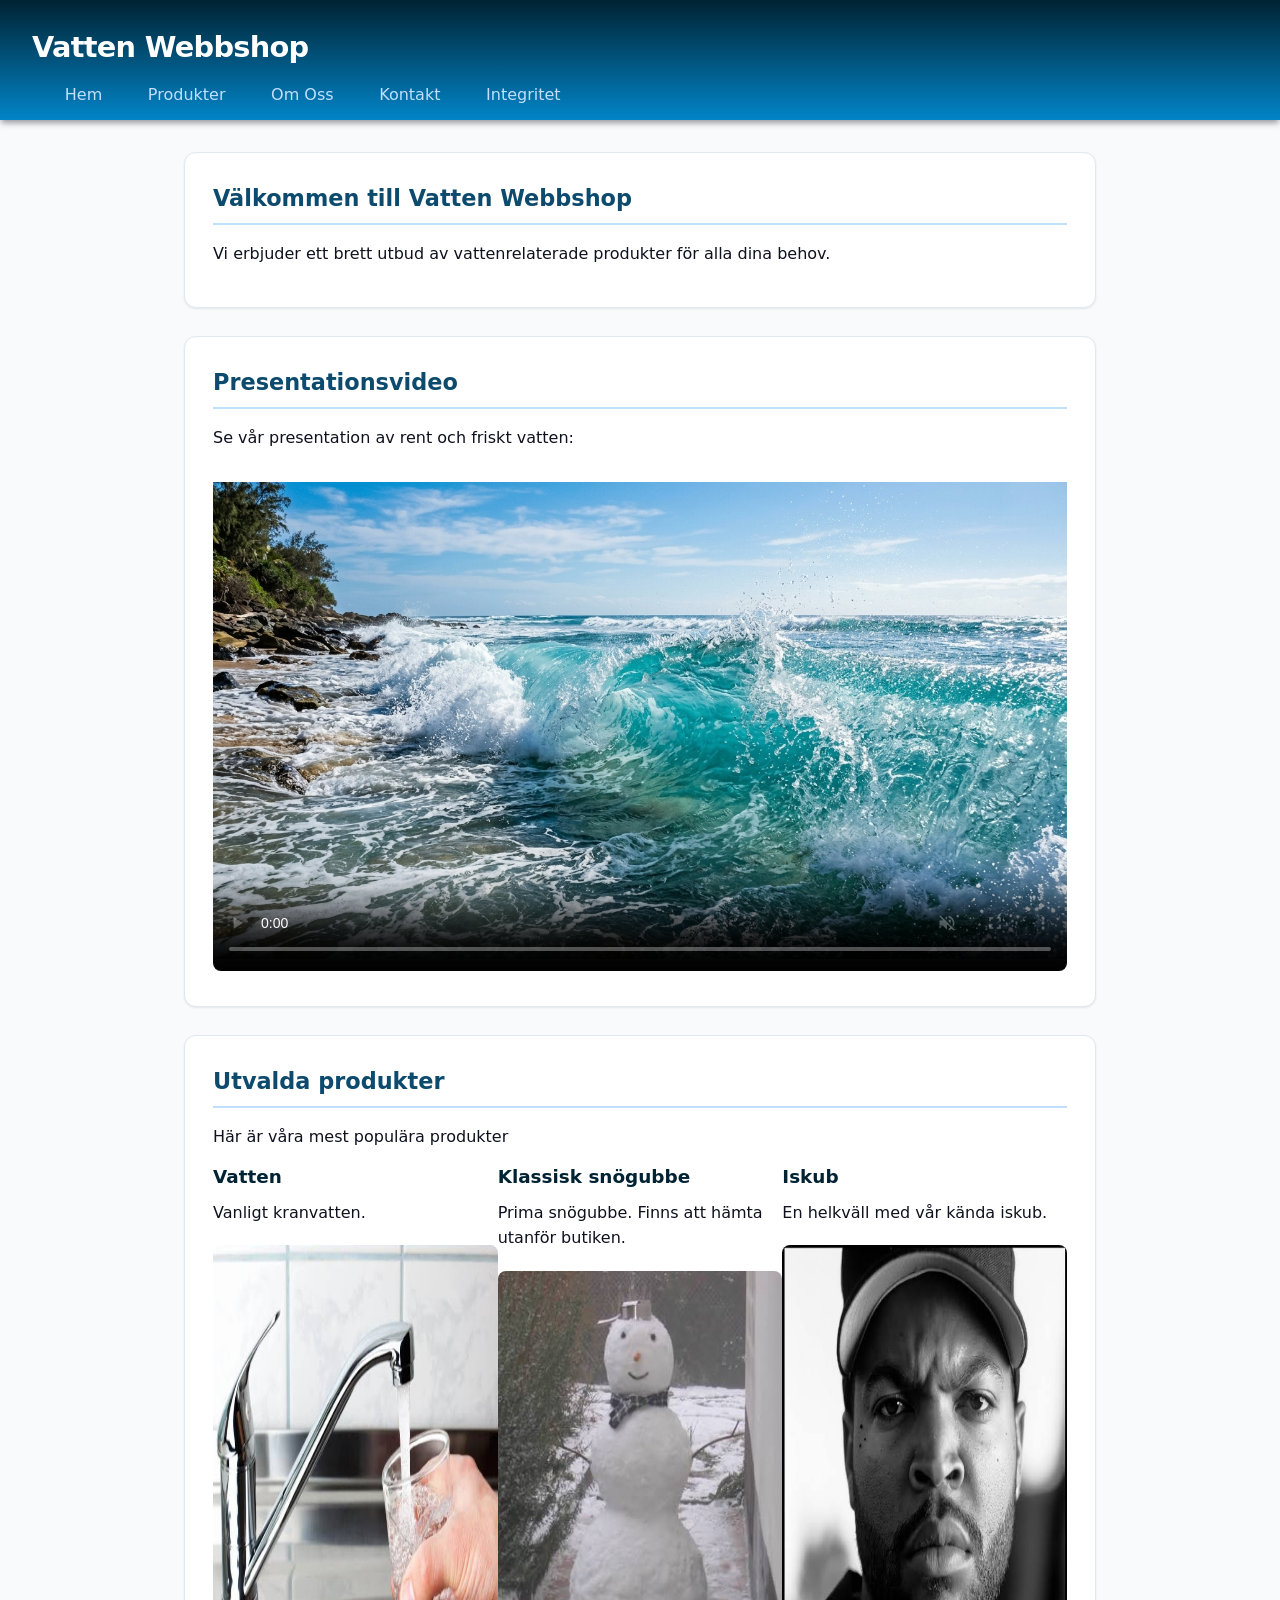
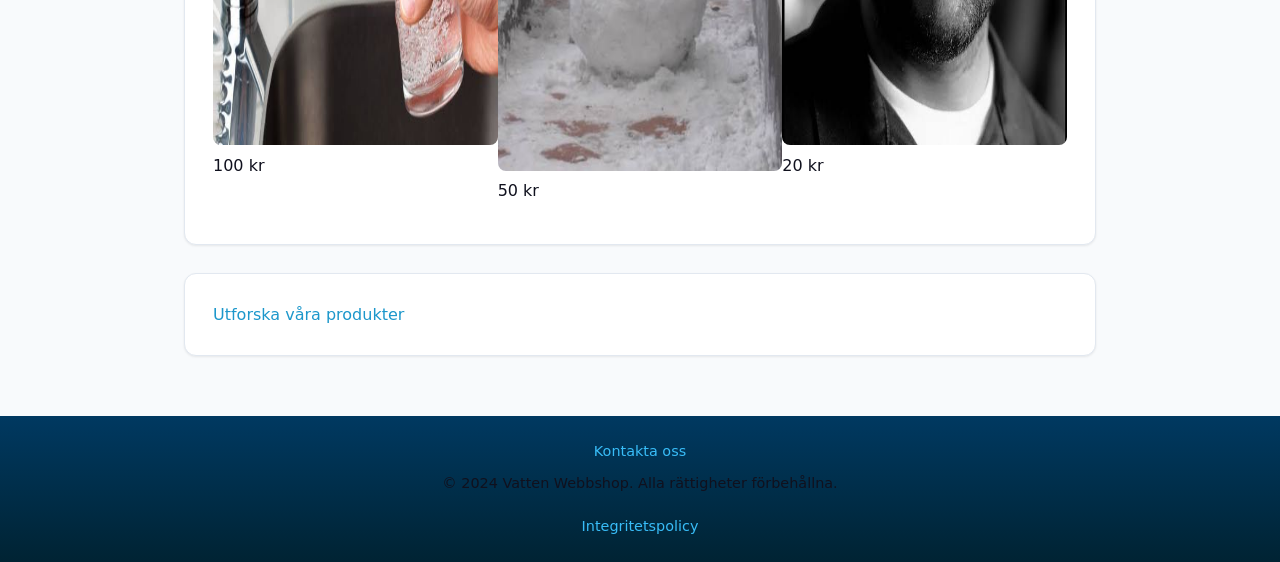
==== index.html @ d75fa272 "fix github pages and start of feat products" ====
<!DOCTYPE html>
<html lang="sv">
<head>
    <meta charset="UTF-8">
    <meta name="viewport" content="width=device-width, initial-scale=1.0">
    <title>Hem - Vatten Webbshop</title>
    <link rel="stylesheet" href="css/style.css">
    <script src="js/header.js"></script>
</head>
<body>
    <header>
        <h1>Vatten Webbshop</h1>
        <nav>
            <ul>
                <li><a href="index.html">Hem</a></li>
                <li><a href="html/products.html">Produkter</a></li>
                <li><a href="html/about.html">Om Oss</a></li>
                <li><a href="html/contact.html">Kontakt</a></li>
                <li><a href="html/privacy.html">Integritet</a></li>
            </ul>
        </nav>
    </header>

    <main>
        <section>
            <h2>Välkommen till Vatten Webbshop</h2>
            <p>Vi erbjuder ett brett utbud av vattenrelaterade produkter för alla dina behov.</p>
        </section>

        <section>
            <h2>Presentationsvideo</h2>
            <p>Se vår presentation av rent och friskt vatten:</p>
            <video controls autoplay loop muted poster="pictures/water_banner.jpg">
                <source src="pictures/water-video.mp4" type="video/mp4">
                Din webbläsare stöder inte video-taggen.
            </video>
        </section>

        <section>
            <h2>Utvalda produkter</h2>
            <p>Här är våra mest populära produkter</p>
            <div class="featured-products">
                <article class="featured-product">
                    <h3>Vatten</h3>
                    <p>Vanligt kranvatten.</p>
                    <img src="pictures/tapwater.jpg" alt="Ett glas vatten">
                    <p class="price">100 kr</p>
                    <span class="badge">SALE</span>
                </article>
                <article class="featured-product">
                    <h3>Klassisk snögubbe</h3>
                    <p>Prima snögubbe. Finns att hämta utanför butiken.</p>
                    <img src="pictures/snowgubb.jpg" alt="En snögubbe">
                    <p class="price">50 kr</p>
                </article>
                <article class="featured-product">
                    <h3>Iskub</h3>
                    <p>En helkväll med vår kända iskub.</p>
                    <img src="pictures/icecube.jpg" alt="Icecube rappare">
                    <p class="price">20 kr</p>
                </article>
            </div>
        </section>

        <section>
            <a href="html/products.html">Utforska våra produkter</a>
        </section>
    </main>

    <footer>
        <a href="html/contact.html">Kontakta oss</a>
        <p>© 2024 Vatten Webbshop. Alla rättigheter förbehållna.</p>
        <a href="html/privacy.html">Integritetspolicy</a>
    </footer>
</body>
</html>
---- css/style.css ----
/* ==========================================================================
   1. CSS-variabler & Design-tokens
   ========================================================================== */
:root {
    --primary: #0284c7;
    --secondary: #003961;
    --secondary-lighter: #04477a;
    --primary-dark: #002333;
    --primary-light: #c1dfff;
    --text-main: #10111e;
    --text-muted: rgb(133 154 182 / 0.7);
    --text-dark: #0f172a;
    --bg-page: #f8fafc;
    --bg-card: #ffffff;
    --border-color: #e2e8f0;
    --border-input: #cbd5e1;
    --gold: #facc15;
    --gold-dark: #b45309;
    --badge-color: #dc3535;
    --badge-color-secondary: #ffa5a5;
    --radius-sm: 6px;
    --radius-md: 8px;
    --radius-lg: 12px;
    --shadow-sm: 0 1px 3px rgba(0, 0, 0, 0.05), 0 1px 2px rgba(0, 0, 0, 0.03);
    --shadow-md: 0 4px 6px -1px rgba(38, 37, 50, 0.455);
    --shadow-hover: 0 4px 12px rgba(0, 0, 0, 0.05);
}

/* ==========================================================================
   2. Reset & Grundinställningar
   ========================================================================== */
* {
    box-sizing: border-box;
    margin: 0;
    padding: 0;
}

body {
    font-family: "Segoe UI",
    system-ui,
    -apple-system,
    BlinkMacSystemFont,
    Roboto,
    sans-serif;
    background-color: var(--bg-page);
    color: var(--text-main);
    line-height: 1.6;
    display: flex;
    flex-direction: column;
    min-height: 100vh;
}

/* ==========================================================================
   3. Header & Navigation
   ========================================================================== */
header {
    background: linear-gradient(to top, var(--primary) 0%, var(--primary-dark) 100%);
    color: #ffffff;
    padding: 1.5rem 2rem;
    box-shadow: var(--shadow-md);
    height: 120px;
    position: sticky;
    top: 0;
    z-index: 1000;
    transition: transform 0.35s ease-in-out;
}

header.header-hidden {
    transform: translateY(-100%);
}

header h1 {
    font-size: 1.8rem;
    font-weight: 700;
    margin-bottom: 0.75rem;
    letter-spacing: -0.025em;
}

nav ul {
    list-style: none;
    display: flex;
    gap: 1.25rem;
    flex-wrap: wrap;
}

nav a {
    color: var(--primary-light);
    text-decoration: none;
    font-weight: 500;
    padding: 0.4rem 0.8rem;
    border-radius: var(--radius-sm);
    transition: background-color 0.2s ease,
    color 0.2s ease;
}

nav a:hover {
    background-color: rgba(255, 255, 255, 0.2);
    color: #ffffff;
}

/* ==========================================================================
   4. Huvudinnehåll & Typografi
   ========================================================================== */
main {
    max-width: 960px;
    width: 100%;
    margin: 2rem auto;
    padding: 0 1.5rem;
    flex: 1;
}

section {
    background: var(--bg-card);
    padding: 1.75rem;
    border-radius: var(--radius-lg);
    box-shadow: var(--shadow-sm);
    margin-bottom: 1.75rem;
    border: 1px solid var(--border-color);
}

h2 {
    color: #0c4a6e;
    font-size: 1.4rem;
    margin-bottom: 1rem;
    border-bottom: 2px solid var(--primary-light);
    padding-bottom: 0.4rem;
}

h3 {
    color: var(--primary-dark);
    font-size: 1.15rem;
    margin-bottom: 0.5rem;
}

p {
    margin-bottom: 0.75rem;
    color: var(--text-main);
}

ul {
    margin-left: 1.25rem;
    margin-bottom: 1rem;
}

li {
    margin-bottom: 0.4rem;
}

img,
video {
    max-width: 100%;
    height: 500px;
    border-radius: var(--radius-md);
    margin-top: 0.5rem;
}

/* Länkar i brödtext/main */
main a {
    color: #1c97cb;
    text-decoration: none;
    transition: color 0.2s ease;
}

main a:hover,
main a:focus {
    color: #c76e02;
    text-decoration: underline;
}

/* ==========================================================================
   5. Produktkort (Products)
   ========================================================================== */
#product-slogan {
    display: flex;
    justify-content: center;
}

.badge {
    position: absolute;
    top: 1rem;
    right: 1rem;
    background: linear-gradient(var(--secondary-lighter) 5%, var(--primary), var(--primary-light) 97%);
    color: var(--primary-dark);
    border: 1px wavy var(--border-color);
    padding: 5px;
    font-weight: bold;
    letter-spacing: 0.05em;
    width: 45px;
    height: 45px;
    display: flex;
    border-radius: 100% 0% 100% 100% / 100% 100%;
    justify-content: center;
    transform: rotate(-10deg);
    box-shadow: 0 4px 8px rgba(0, 0, 0, 0.15);
    z-index: 10;
}

.product-grid {
    display: flex;
    justify-content: center;
    flex-wrap: wrap;
    grid-template-columns: 1fr;
    gap: 1.5rem;
}

.product-grid article {
    background: var(--bg-page);
    display: flex;
    flex-direction: column;
    flex: 0 0 calc((100% - 10rem) / 2);
    height: 100%;
    width: 450px;
    max-width: 100%;
    border: 1px solid var(--border-color);
    border-radius: 10px;
    padding: 0.5rem;
    margin-bottom: 0.5rem;
    transition: transform 0.2s ease,
    box-shadow 0.2s ease;
    position: relative;
}

.product-grid article:hover {
    transform: translateY(-2px);
    box-shadow: var(--shadow-hover);
}

.product-grid article img {
    width: 100%;
    height: 150px;
    margin-top: auto;
    border-radius: var(--radius-md);
    object-fit: cover;

}

.product-grid article p {
    margin-bottom: 0.9rem;
    font-weight: 500;
    font-size: 0.6rem;
    color: var(--text-dark);
}

.product-grid article h3 {
    font-size: 1.2rem;
    margin-bottom: 0.15rem;
    color: var(--primary-dark);
}

.product-grid article .price {
    display: inline-flex;
    justify-content: center;
    align-items: center;
    text-align: center;
    position: relative;
    overflow: hidden;
    background: linear-gradient(170deg, var(--gold) 20%, var(--gold-dark) 100%);
    color: var(--primary-dark);
    font-size: 0.65rem;
    font-weight: 700;
    border: 1px solid var(--primary);
    border-radius: var(--radius-sm);
    width: fit-content;
    padding: 0.7rem 0.75rem;
    margin: 0.5rem auto 0 auto;
    height: 30px;
}

/* Det osynliga ljusbandet */
.product-grid article .price::after {
    content: "";
    position: absolute;
    top: 0;
    left: -100%;
    width: 60%;
    height: 100%;
    background: linear-gradient(
            120deg,
            transparent 0%,
            rgba(255, 255, 255, 0.75) 50%,
            transparent 100%
    );
    transform: skewX(-20deg);
    pointer-events: none;
    transition: left 0s;
}

/* Ljuset sveper över prislappen vid hover */
.product-grid article .price:hover::after,
.product-grid article:hover .price::after {
    left: 150%;
    transition: left 0.6s ease-in-out;
}

.featured-products {
    display: flex;
    flex-wrap: wrap;
}

.featured-product {
    width: 33.333%;
}


/* ==========================================================================
   6. Formulär (Contact)
   ========================================================================== */
form {
    display: flex;
    flex-direction: column;
    gap: 1.25rem;
    max-width: 550px;
}

form div {
    display: flex;
    flex-direction: column;
    gap: 0.4rem;
}

label {
    font-weight: 600;
    font-size: 0.95rem;
    color: var(--text-dark);
}

select,
textarea,
input[type="text"],
input[type="email"] {
    width: 100%;
    padding: 0.75rem 0.9rem;
    font-size: 0.95rem;
    font-family: inherit;
    color: var(--text-dark);
    background-color: var(--bg-page);
    border: 1px solid var(--border-input);
    border-radius: var(--radius-md);
    transition: border-color 0.2s ease,
    box-shadow 0.2s ease;
}

select:focus,
textarea:focus,
input[type="text"]:focus,
input[type="email"]:focus {
    outline: none;
    border-color: var(--primary);
    box-shadow: 0 0 0 3px rgba(2, 132, 199, 0.15);
    background-color: #ffffff;
}

textarea {
    resize: vertical;
    min-height: 120px;
}

button[type="submit"],
input[type="submit"] {
    align-self: flex-start;
    background-color: var(--primary);
    color: #ffffff;
    font-size: 1rem;
    font-weight: 600;
    padding: 0.75rem 1.75rem;
    border: none;
    border-radius: var(--radius-md);
    cursor: pointer;
    transition: background-color 0.2s ease,
    transform 0.1s ease;
}

button[type="submit"]:hover,
input[type="submit"]:hover {
    background-color: var(--primary-dark);
}

button[type="submit"]:active,
input[type="submit"]:active {
    transform: scale(0.98);
}

/* ==========================================================================
   7. Footer
   ========================================================================== */
footer {
    background: linear-gradient(to bottom, var(--secondary) 0%, var(--primary-dark) 100%);
    color: #94a3b8;
    text-align: center;
    padding: 1.5rem;
    margin-top: auto;
    font-size: 0.9rem;
    display: flex;
    flex-direction: column;
    align-items: center;
    gap: 0.5rem;
}

footer a {
    color: #38bdf8;
    text-decoration: none;
}

footer a:hover {
    text-decoration: underline;
}
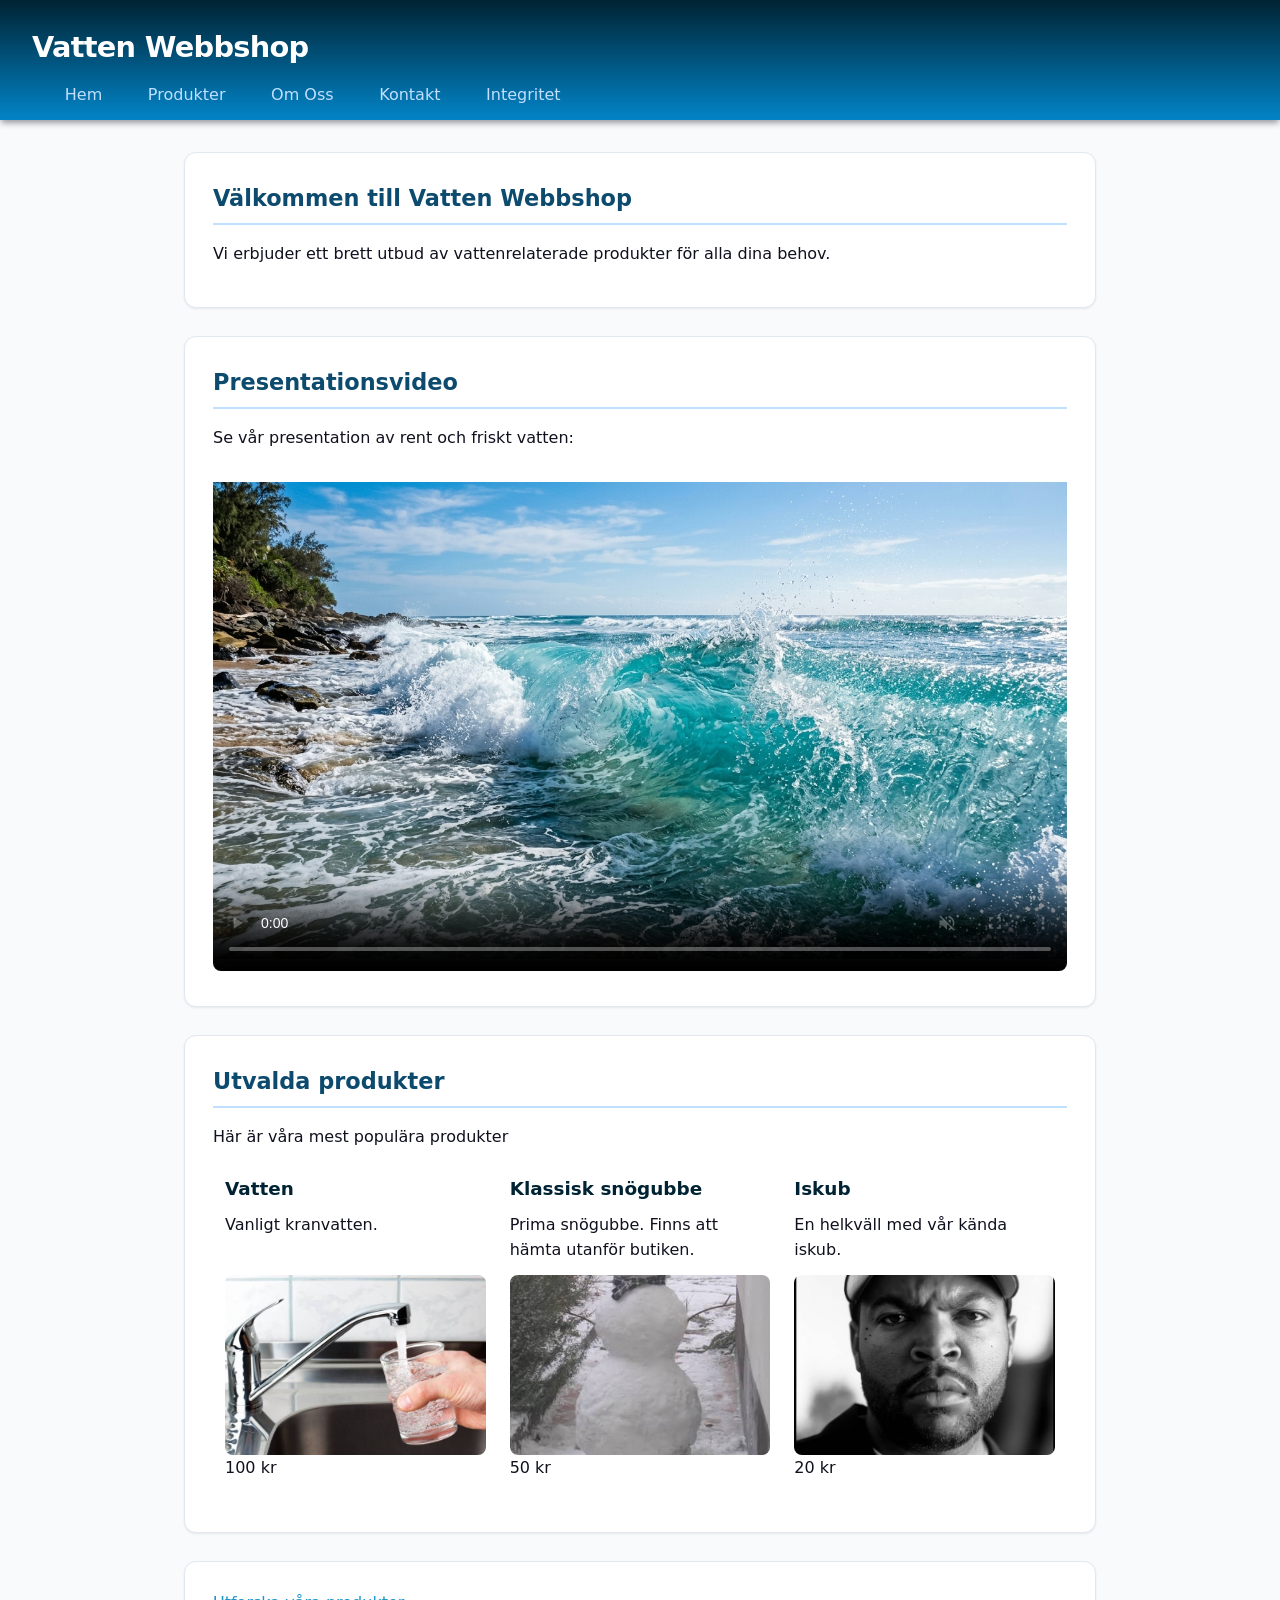
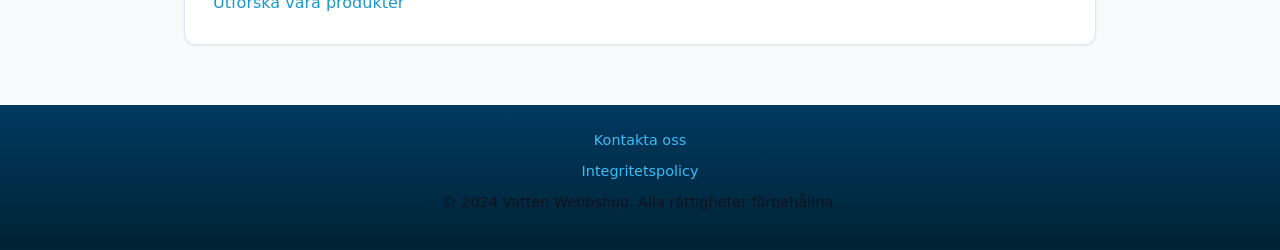
==== commit a011eec1: "featured products" ====
--- a/index.html
+++ b/index.html
@@ -69,8 +69,8 @@
 
     <footer>
         <a href="html/contact.html">Kontakta oss</a>
+        <a href="html/privacy.html">Integritetspolicy</a>
         <p>© 2024 Vatten Webbshop. Alla rättigheter förbehållna.</p>
-        <a href="html/privacy.html">Integritetspolicy</a>
     </footer>
 </body>
 </html>
--- a/css/style.css
+++ b/css/style.css
@@ -146,7 +146,13 @@
     margin-bottom: 0.4rem;
 }
 
-img,
+img {
+    max-width: 100%;
+    height: auto;
+    border-radius: var(--radius-md);
+    margin-top: 0.5rem;
+}
+
 video {
     max-width: 100%;
     height: 500px;
@@ -168,7 +174,7 @@
 }
 
 /* ==========================================================================
-   5. Produktkort (Products)
+   5. Produktkort (Produktsidan)
    ========================================================================== */
 #product-slogan {
     display: flex;
@@ -180,8 +186,7 @@
     top: 1rem;
     right: 1rem;
     background: linear-gradient(var(--secondary-lighter) 5%, var(--primary), var(--primary-light) 97%);
-    color: var(--primary-dark);
-    border: 1px wavy var(--border-color);
+    color: var(--border-color);
     padding: 5px;
     font-weight: bold;
     letter-spacing: 0.05em;
@@ -199,7 +204,6 @@
     display: flex;
     justify-content: center;
     flex-wrap: wrap;
-    grid-template-columns: 1fr;
     gap: 1.5rem;
 }
 
@@ -231,7 +235,6 @@
     margin-top: auto;
     border-radius: var(--radius-md);
     object-fit: cover;
-
 }
 
 .product-grid article p {
@@ -292,6 +295,9 @@
     transition: left 0.6s ease-in-out;
 }
 
+/* ==========================================================================
+   6. Utvalda produkter (Startsida)
+   ========================================================================== */
 .featured-products {
     display: flex;
     flex-wrap: wrap;
@@ -299,11 +305,22 @@
 
 .featured-product {
     width: 33.333%;
-}
-
-
-/* ==========================================================================
-   6. Formulär (Contact)
+    padding: 0.75rem;
+    box-sizing: border-box;
+    display: flex;
+    flex-direction: column;
+}
+
+.featured-product img {
+    width: 100%;
+    height: 180px;
+    object-fit: cover;
+    border-radius: var(--radius-md);
+    margin-top: auto;
+}
+
+/* ==========================================================================
+   7. Formulär (Contact)
    ========================================================================== */
 form {
     display: flex;
@@ -381,11 +398,11 @@
 }
 
 /* ==========================================================================
-   7. Footer
+   8. Footer
    ========================================================================== */
 footer {
     background: linear-gradient(to bottom, var(--secondary) 0%, var(--primary-dark) 100%);
-    color: #94a3b8;
+    color: var(--text-muted);
     text-align: center;
     padding: 1.5rem;
     margin-top: auto;
@@ -404,3 +421,20 @@
 footer a:hover {
     text-decoration: underline;
 }
+
+/* ==========================================================================
+   9. Responsivitet (Media Queries)
+   ========================================================================== */
+/* Surfplatta (max 900px) -> 2 produkter per rad (50%) */
+@media (max-width: 900px) {
+    .featured-product {
+        width: 50%;
+    }
+}
+
+/* Mobil (max 600px) -> 1 produkt per rad (100%) */
+@media (max-width: 600px) {
+    .featured-product {
+        width: 100%;
+    }
+}
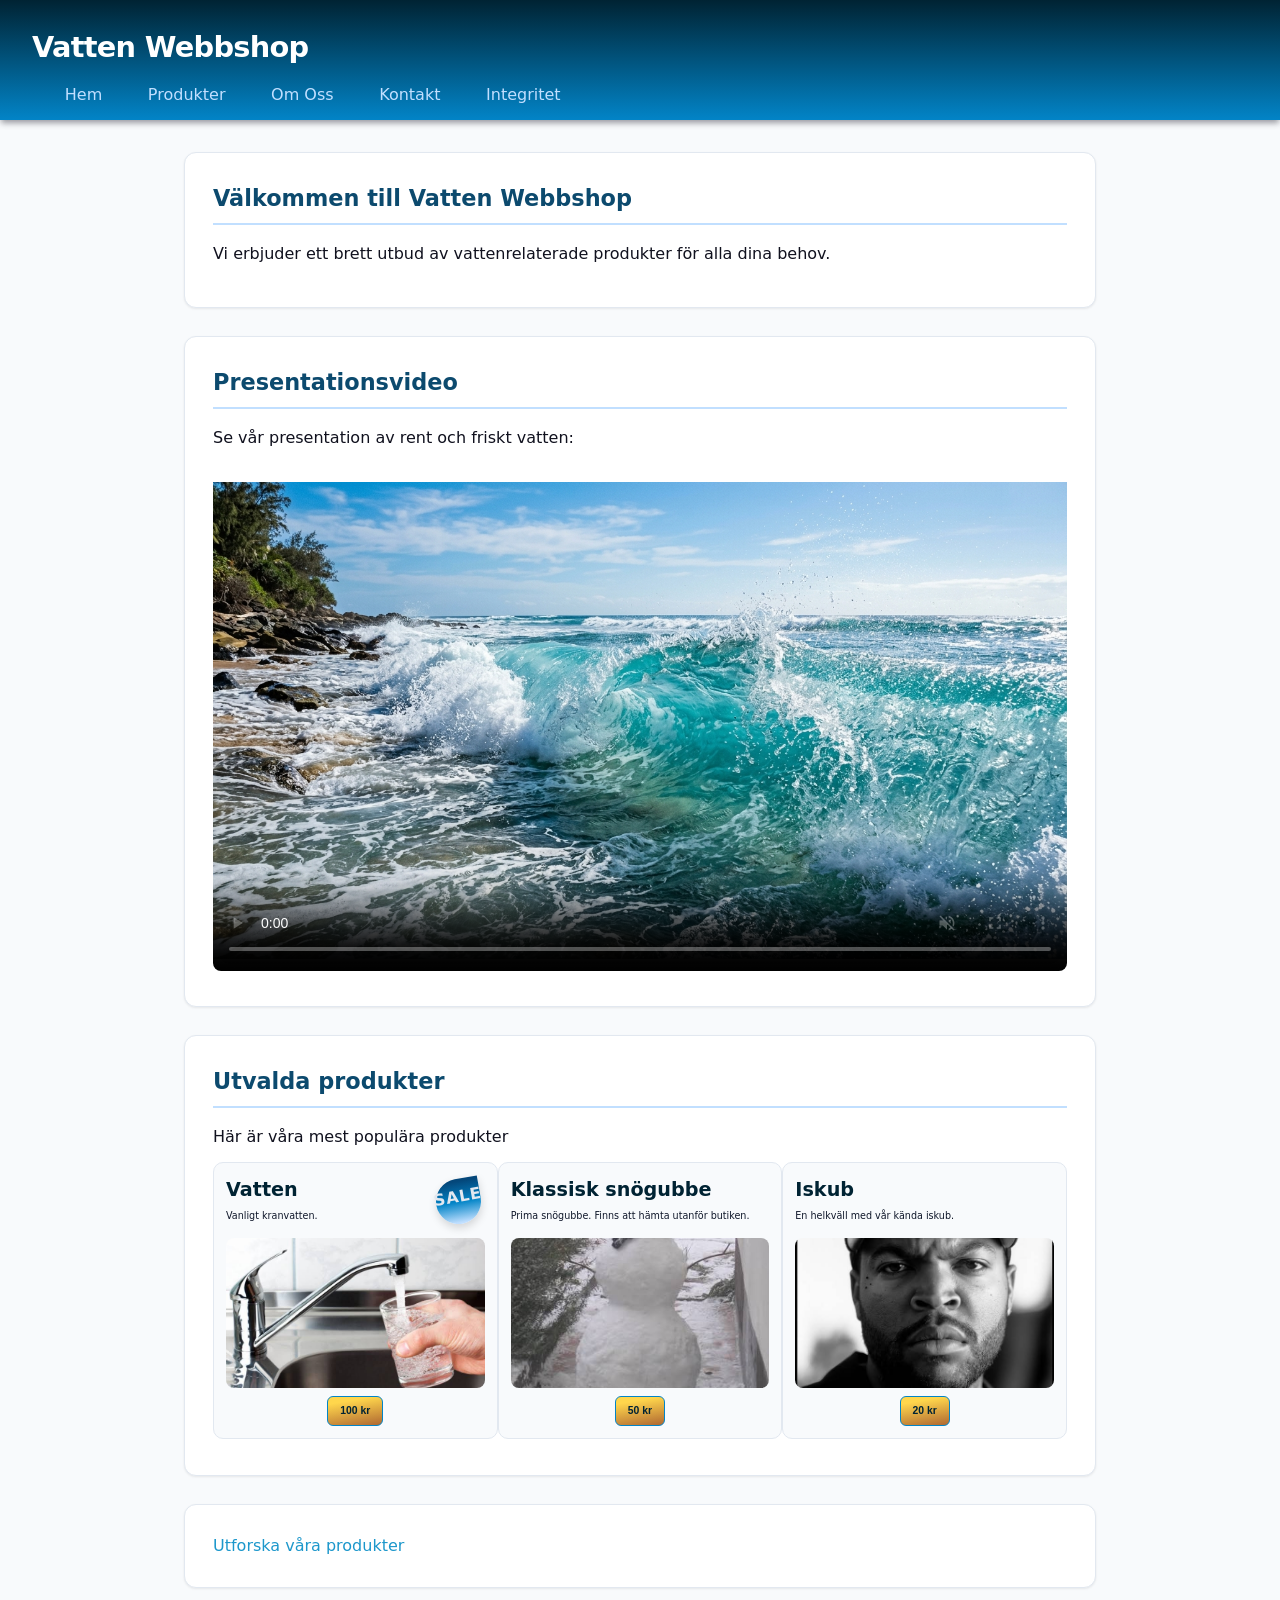
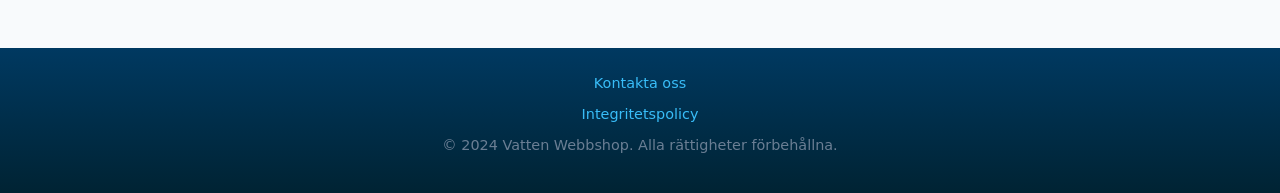
==== commit ffa7cafd: "Refactored buttons and toast" ====
--- a/index.html
+++ b/index.html
@@ -5,7 +5,7 @@
     <meta name="viewport" content="width=device-width, initial-scale=1.0">
     <title>Hem - Vatten Webbshop</title>
     <link rel="stylesheet" href="css/style.css">
-    <script src="js/header.js"></script>
+    <script src="js/app.js" defer></script>
 </head>
 <body>
     <header>
@@ -44,20 +44,20 @@
                     <h3>Vatten</h3>
                     <p>Vanligt kranvatten.</p>
                     <img src="pictures/tapwater.jpg" alt="Ett glas vatten">
-                    <p class="price">100 kr</p>
+                    <button class="price">100 kr</button>
                     <span class="badge">SALE</span>
                 </article>
                 <article class="featured-product">
                     <h3>Klassisk snögubbe</h3>
                     <p>Prima snögubbe. Finns att hämta utanför butiken.</p>
                     <img src="pictures/snowgubb.jpg" alt="En snögubbe">
-                    <p class="price">50 kr</p>
+                    <button class="price">50 kr</button>
                 </article>
                 <article class="featured-product">
                     <h3>Iskub</h3>
                     <p>En helkväll med vår kända iskub.</p>
                     <img src="pictures/icecube.jpg" alt="Icecube rappare">
-                    <p class="price">20 kr</p>
+                    <button class="price">20 kr</button>
                 </article>
             </div>
         </section>
--- a/css/style.css
+++ b/css/style.css
@@ -8,16 +8,14 @@
     --primary-dark: #002333;
     --primary-light: #c1dfff;
     --text-main: #10111e;
-    --text-muted: rgb(133 154 182 / 0.7);
+    --text-muted: rgb(151 162 182 / 0.7);
     --text-dark: #0f172a;
     --bg-page: #f8fafc;
     --bg-card: #ffffff;
     --border-color: #e2e8f0;
     --border-input: #cbd5e1;
-    --gold: #facc15;
-    --gold-dark: #b45309;
-    --badge-color: #dc3535;
-    --badge-color-secondary: #ffa5a5;
+    --gold: #ffd64c;
+    --gold-dark: #af6832;
     --radius-sm: 6px;
     --radius-md: 8px;
     --radius-lg: 12px;
@@ -174,7 +172,7 @@
 }
 
 /* ==========================================================================
-   5. Produktkort (Produktsidan)
+   5. Produktkort (Gemensam styling)
    ========================================================================== */
 #product-slogan {
     display: flex;
@@ -200,36 +198,30 @@
     z-index: 10;
 }
 
-.product-grid {
-    display: flex;
-    justify-content: center;
-    flex-wrap: wrap;
-    gap: 1.5rem;
-}
-
-.product-grid article {
+/* Gemensam kortstil för både produktsidan och startsidans utvalda produkter */
+.product-grid article,
+.featured-product {
     background: var(--bg-page);
     display: flex;
     flex-direction: column;
-    flex: 0 0 calc((100% - 10rem) / 2);
-    height: 100%;
-    width: 450px;
-    max-width: 100%;
     border: 1px solid var(--border-color);
     border-radius: 10px;
-    padding: 0.5rem;
+    padding: 0.75rem;
     margin-bottom: 0.5rem;
     transition: transform 0.2s ease,
     box-shadow 0.2s ease;
     position: relative;
-}
-
-.product-grid article:hover {
+    box-sizing: border-box;
+}
+
+.product-grid article:hover,
+.featured-product:hover {
     transform: translateY(-2px);
     box-shadow: var(--shadow-hover);
 }
 
-.product-grid article img {
+.product-grid article img,
+.featured-product img {
     width: 100%;
     height: 150px;
     margin-top: auto;
@@ -237,20 +229,23 @@
     object-fit: cover;
 }
 
-.product-grid article p {
+.product-grid article p,
+.featured-product p {
     margin-bottom: 0.9rem;
     font-weight: 500;
     font-size: 0.6rem;
     color: var(--text-dark);
 }
 
-.product-grid article h3 {
+.product-grid article h3,
+.featured-product h3 {
     font-size: 1.2rem;
     margin-bottom: 0.15rem;
     color: var(--primary-dark);
 }
 
-.product-grid article .price {
+.product-grid article .price,
+.featured-product .price {
     display: inline-flex;
     justify-content: center;
     align-items: center;
@@ -270,7 +265,8 @@
 }
 
 /* Det osynliga ljusbandet */
-.product-grid article .price::after {
+.product-grid article .price::after,
+.featured-product .price::after {
     content: "";
     position: absolute;
     top: 0;
@@ -290,11 +286,54 @@
 
 /* Ljuset sveper över prislappen vid hover */
 .product-grid article .price:hover::after,
-.product-grid article:hover .price::after {
+.product-grid article:hover .price::after,
+.featured-product .price:hover::after,
+.featured-product:hover .price::after {
     left: 150%;
     transition: left 0.6s ease-in-out;
 }
 
+.product-grid .price:active,
+.featured-product .price:active {
+    background: var(--gold-dark);
+}
+
+.toast {
+    position: fixed;
+    bottom: 20px;
+    right: 20px;
+    background: linear-gradient(to right, var(--gold) 20%, var(--gold-dark) 100%);
+    color: var(--primary-dark);
+    padding: 0.75rem;
+    border: 3px solid #6c4e28;
+    border-radius: var(--radius-md);
+    box-shadow: var(--shadow-md);
+    z-index: 2000;
+    font-weight: 500;
+    opacity: 0;
+    transition: opacity 0.2s ease-in;
+}
+.toast.show {
+    opacity: 1;
+    right: 20px;
+    transition: opacity 0.2s ease-out;
+}
+/* ==========================================================================
+   5.1. Produktsidan layout
+   ========================================================================== */
+.product-grid {
+    display: flex;
+    justify-content: center;
+    flex-wrap: wrap;
+    gap: 1.5rem;
+}
+
+.product-grid article {
+    flex: 0 0 calc((100% - 10rem) / 2);
+    width: 450px;
+    max-width: 100%;
+}
+
 /* ==========================================================================
    6. Utvalda produkter (Startsida)
    ========================================================================== */
@@ -305,18 +344,6 @@
 
 .featured-product {
     width: 33.333%;
-    padding: 0.75rem;
-    box-sizing: border-box;
-    display: flex;
-    flex-direction: column;
-}
-
-.featured-product img {
-    width: 100%;
-    height: 180px;
-    object-fit: cover;
-    border-radius: var(--radius-md);
-    margin-top: auto;
 }
 
 /* ==========================================================================
@@ -402,7 +429,6 @@
    ========================================================================== */
 footer {
     background: linear-gradient(to bottom, var(--secondary) 0%, var(--primary-dark) 100%);
-    color: var(--text-muted);
     text-align: center;
     padding: 1.5rem;
     margin-top: auto;
@@ -411,6 +437,10 @@
     flex-direction: column;
     align-items: center;
     gap: 0.5rem;
+}
+
+footer p {
+    color: var(--text-muted);
 }
 
 footer a {
